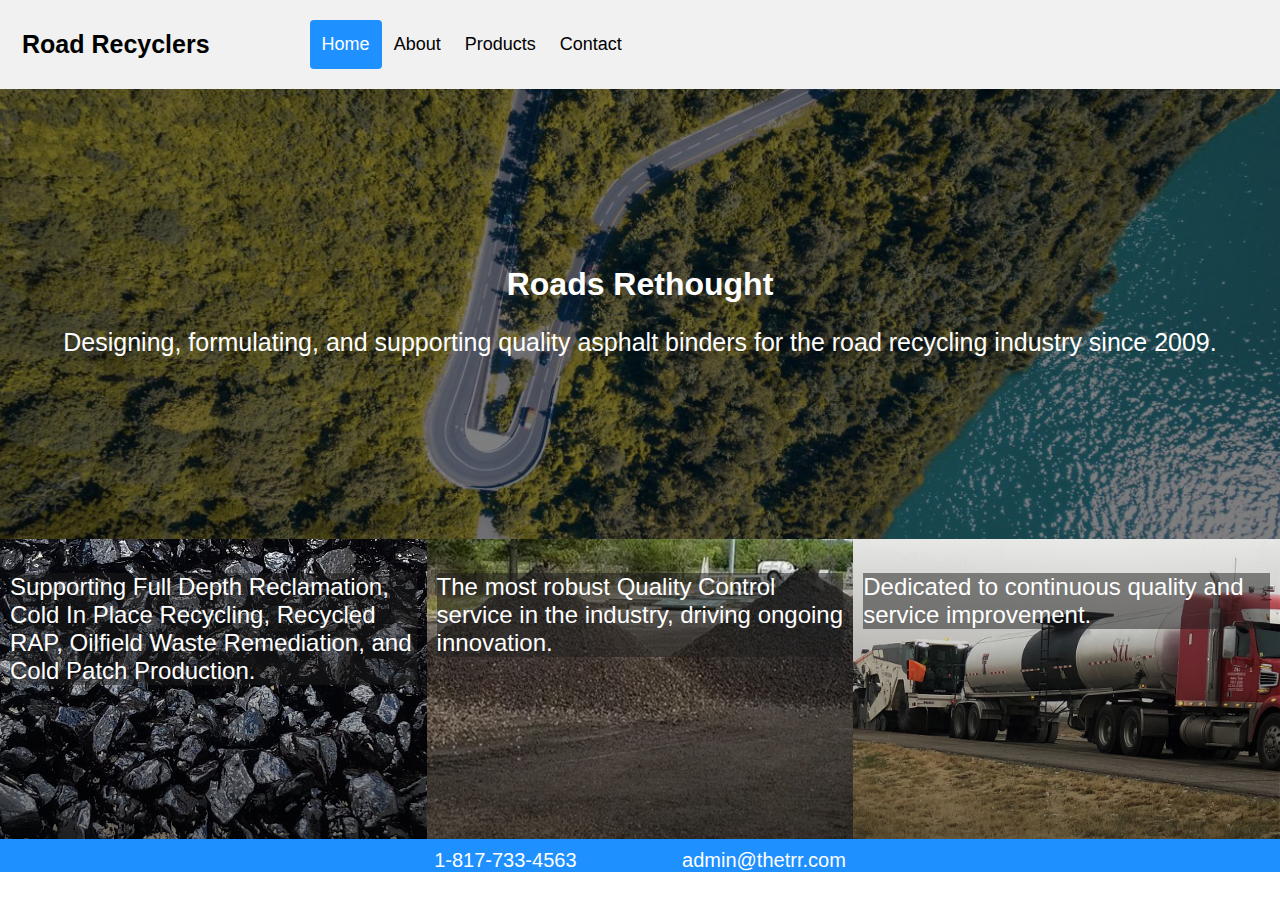
==== index.html @ b85d59aa "Update index.html" ====
<!DOCTYPE html>
<html>
<head>
<meta name="viewport" content="width=device-width, initial-scale=1">
<title>Road Recyclers</title>
<style>
body, html {
  height: 100%;
  margin: 0;
  font-family: Arial, Helvetica, sans-serif;
}

.hero-image {
  background-image: linear-gradient(rgba(0, 0, 0, 0.5), rgba(0, 0, 0, 0.5)), url("/road.jpeg");
  height: 50%;
  padding-right: 5%;
  background-position: center;
  background-repeat: no-repeat;
  background-size: cover;
  position: relative;
}

.hero-text {
  text-align: center;
  position: absolute;
  top: 50%;
  left: 50%;
  transform: translate(-50%, -50%);
  color: white;
  width: 100vw;
  padding-left: 10px;
  padding-right: 10px;
}

* {box-sizing: border-box;}

.header {
  overflow: hidden;
  background-color: #f1f1f1;
  padding: 20px 10px;
  position: -webkit-sticky; /* Safari */
  position: sticky;
  top: 0;
  z-index: 10;
}

.header a {
  float: left;
  color: black;
  text-align: center;
  padding: 12px;
  text-decoration: none;
  font-size: 18px;
  line-height: 25px;
  border-radius: 4px;
}

.header a.logo {
  font-size: 25px;
  font-weight: bold;
  padding-right: 100px;
}

.header a:hover {
  background-color: #ddd;
  color: black;
}

.header a.active {
  background-color: dodgerblue;
  color: white;
}

.h1 a {
  white-space: nowrap;
  font-size:50px;
}

/*
.header-right {
  float: right;
}
*/

div.table1 {
  border: 0px solid red;
  width: 100%;
  display: flex;
}

div.table2 {
  border: 0px solid black;
  display: inline-block;
  width: 20%;
}

p.table3 {
  border: 0px solid green;
  font-size: 150%;
  text-align: center;
}

.footer {
  left: 0;
  bottom: 0;
  padding-top: 10px;
  /*footer was originally 5 px but made it larger to fit page*/
  width: 100%;
  background-color: #1e90ff;
  color: white;
  text-align: center;
  font-size:20px;
}

@media screen and (max-width: 650px) {
  .header a {
    float: none;
    display: block;
    text-align: left;
  }
  .header {
    position: static;
  }
  p.table3 {
    font-size: 100%;
  }
}
* {
  box-sizing: border-box;
}

/* Clear floats after the columns */
.row:after {
  content: "";
  display: table;
  clear: both;
}

.column1 {
  float: left;
  width: 33.33%;
  padding: 10px;
  height: 300px; /* Should be removed. Only for demonstration */
  background-image: linear-gradient(rgba(0, 0, 0, -0.5), rgba(0, 0, 0, 0.5)), url("/coal.webp");
  background-position: center;
  background-repeat: no-repeat;
  background-size: cover;
  position: relative;
}
.column2 {
  float: left;
  width: 33.33%;
  padding: 10px;
  height: 300px; /* Should be removed. Only for demonstration */
  background-image: linear-gradient(rgba(0, 0, 0, -0.5), rgba(0, 0, 0, 0.5)), url("/otherpile.webp");
  background-position: center;
  background-repeat: no-repeat;
  background-size: cover;
  position: relative;
}
.column3 {
  float: left;
  width: 33.33%;
  padding: 10px;
  height: 300px; /* Should be removed. Only for demonstration */
  background-image: linear-gradient(rgba(0, 0, 0, -0.5), rgba(0, 0, 0, 0.5)), url("/truck.webp");
  background-position: center;
  background-repeat: no-repeat;
  background-size: cover;
  position: relative;
}

/* Responsive layout - makes the three columns stack on top of each other instead of next to each other */
@media screen and (max-width: 650px) {
  .column1 {
    width: 100%;
  }
  .column2 {
    width: 100%;
  }
  .column3 {
    width: 100%;
  }
}

</style>
</head>
<body>

<div class="header">
  <a href="/index.html" class="logo">Road Recyclers</a>
  <div class="header-right">
    <a class="active" href="/index.html">Home</a>
    <a href="/about.html">About</a>
    <a href="/products.html">Products</a>
    <a href="/contact.html">Contact</a>
  </div>
</div>

<div class="hero-image">
  <div class="hero-text">
    <h1 class="a">Roads Rethought</h1>
    <p style="font-size:25px; word-wrap: break-word;">Designing, formulating, and supporting quality asphalt binders for the road recycling industry since 2009.</p>
  </div>
</div>

<!--
<h2>Images Side by Side</h2>
<p>How to create side-by-side images with CSS Flexbox:</p>
-->

<div class="row">
  <div class="column1" style="background-color:#aaa; color:white; font-size:150%;">
    <div style="background: rgba(28, 28, 28, 0.5);">
      <p style="">Supporting Full Depth Reclamation, Cold In Place Recycling, Recycled RAP, Oilfield Waste Remediation, and Cold Patch Production.</p>
    </div>
  </div>
  <div class="column2" style="background-color:#aaa; color:white; font-size:150%;">
    <div style="background: rgba(28, 28, 28, 0.5);">
      <p style="">The most robust Quality Control service in the industry, driving ongoing innovation.</p>
    </div>
  </div>
  <div class="column3" style="background-color:#aaa; color:white; font-size:150%;">
    <div style="background: rgba(28, 28, 28, 0.5);">
      <p style="">Dedicated to continuous quality and service improvement.</p>
    </div>
  </div>
</div>

<div class="footer">
  <p style="display:inline; padding-right:100px">1-817-733-4563</p>
  <a style="color:white; text-decoration:none; display:inline;" href="mailto:admin@thetrr.com" data-type="mail">admin@thetrr.com</a>
</div>

</body>
</html>
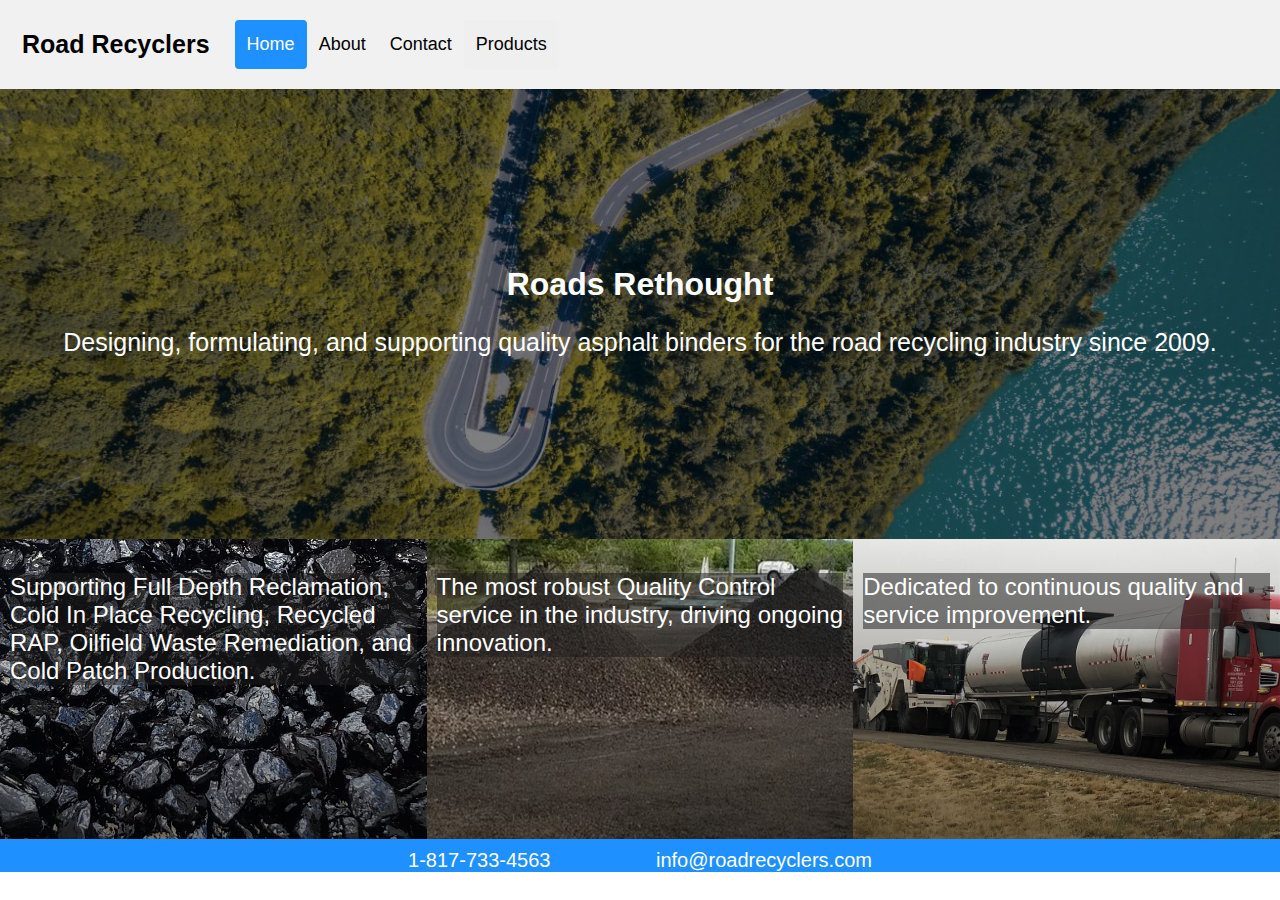
==== commit ba09eff6: "Update index.html" ====
--- a/index.html
+++ b/index.html
@@ -3,13 +3,8 @@
 <head>
 <meta name="viewport" content="width=device-width, initial-scale=1">
 <title>Road Recyclers</title>
+<link rel="stylesheet" type="text/css" href="homestyle.css">
 <style>
-body, html {
-  height: 100%;
-  margin: 0;
-  font-family: Arial, Helvetica, sans-serif;
-}
-
 .hero-image {
   background-image: linear-gradient(rgba(0, 0, 0, 0.5), rgba(0, 0, 0, 0.5)), url("/road.jpeg");
   height: 50%;
@@ -30,103 +25,6 @@
   width: 100vw;
   padding-left: 10px;
   padding-right: 10px;
-}
-
-* {box-sizing: border-box;}
-
-.header {
-  overflow: hidden;
-  background-color: #f1f1f1;
-  padding: 20px 10px;
-  position: -webkit-sticky; /* Safari */
-  position: sticky;
-  top: 0;
-  z-index: 10;
-}
-
-.header a {
-  float: left;
-  color: black;
-  text-align: center;
-  padding: 12px;
-  text-decoration: none;
-  font-size: 18px;
-  line-height: 25px;
-  border-radius: 4px;
-}
-
-.header a.logo {
-  font-size: 25px;
-  font-weight: bold;
-  padding-right: 100px;
-}
-
-.header a:hover {
-  background-color: #ddd;
-  color: black;
-}
-
-.header a.active {
-  background-color: dodgerblue;
-  color: white;
-}
-
-.h1 a {
-  white-space: nowrap;
-  font-size:50px;
-}
-
-/*
-.header-right {
-  float: right;
-}
-*/
-
-div.table1 {
-  border: 0px solid red;
-  width: 100%;
-  display: flex;
-}
-
-div.table2 {
-  border: 0px solid black;
-  display: inline-block;
-  width: 20%;
-}
-
-p.table3 {
-  border: 0px solid green;
-  font-size: 150%;
-  text-align: center;
-}
-
-.footer {
-  left: 0;
-  bottom: 0;
-  padding-top: 10px;
-  /*footer was originally 5 px but made it larger to fit page*/
-  width: 100%;
-  background-color: #1e90ff;
-  color: white;
-  text-align: center;
-  font-size:20px;
-}
-
-@media screen and (max-width: 650px) {
-  .header a {
-    float: none;
-    display: block;
-    text-align: left;
-  }
-  .header {
-    position: static;
-  }
-  p.table3 {
-    font-size: 100%;
-  }
-}
-* {
-  box-sizing: border-box;
 }
 
 /* Clear floats after the columns */
@@ -169,20 +67,23 @@
   background-size: cover;
   position: relative;
 }
-
-/* Responsive layout - makes the three columns stack on top of each other instead of next to each other */
-@media screen and (max-width: 650px) {
-  .column1 {
-    width: 100%;
-  }
-  .column2 {
-    width: 100%;
-  }
-  .column3 {
-    width: 100%;
-  }
+div.table1 {
+  border: 0px solid red;
+  width: 100%;
+  display: flex;
 }
 
+div.table2 {
+  border: 0px solid black;
+  display: inline-block;
+  width: 20%;
+}
+
+p.table3 {
+  border: 0px solid green;
+  font-size: 150%;
+  text-align: center;
+}
 </style>
 </head>
 <body>
@@ -192,8 +93,19 @@
   <div class="header-right">
     <a class="active" href="/index.html">Home</a>
     <a href="/about.html">About</a>
-    <a href="/products.html">Products</a>
     <a href="/contact.html">Contact</a>
+    <div class="dropdown">
+      <button onclick="window.location.href='/products.html';" class="dropbtn">Products</button>
+      <div class="dropdown-content">
+        <a href="/products.html">ProRAP for Stockpiling</a>
+        <br>
+        <a href="/products.html#2">ProRAP for Cold In Place Recycling</a>
+        <br>
+        <a href="#">ProFlex for Full Depth Reclamation</a>
+        <br>
+        <a href="#">ProFLEX for Pug Milled Base</a>
+      </div>
+    </div>
   </div>
 </div>
 
@@ -229,7 +141,7 @@
 
 <div class="footer">
   <p style="display:inline; padding-right:100px">1-817-733-4563</p>
-  <a style="color:white; text-decoration:none; display:inline;" href="mailto:admin@thetrr.com" data-type="mail">admin@thetrr.com</a>
+  <a style="color:white; text-decoration:none; display:inline;" href="mailto:info@roadrecyclers.com" data-type="mail">info@roadrecyclers.com</a>
 </div>
 
 </body>
--- a/homestyle.css
+++ b/homestyle.css
@@ -0,0 +1,141 @@
+body, html {
+  height: 100%;
+  margin: 0;
+  font-family: Arial, Helvetica, sans-serif;
+}
+
+* {box-sizing: border-box;}
+
+.header {
+  overflow: visible;
+  background-color: #f1f1f1;
+  padding: 20px 10px;
+  position: -webkit-sticky; /* Safari */
+  position: sticky;
+  top: 0;
+  z-index: 10;
+}
+
+.header a {
+  float: left;
+  color: black;
+  text-align: center;
+  padding: 12px;
+  text-decoration: none;
+  font-size: 18px;
+  line-height: 25px;
+  border-radius: 4px;
+}
+
+.header a.logo {
+  font-size: 25px;
+  font-weight: bold;
+  padding-right: 25px;
+}
+
+.header a:hover {
+  background-color: #ddd;
+  color: black;
+}
+
+.header a.active {
+  background-color: dodgerblue;
+  color: white;
+}
+
+.h1 a {
+  white-space: nowrap;
+  font-size:50px;
+}
+
+.footer {
+  left: 0;
+  bottom: 0;
+  padding-top: 10px;
+  /*footer was originally 5 px but made it larger to fit page*/
+  width: 100%;
+  background-color: #1e90ff;
+  color: white;
+  text-align: center;
+  font-size:20px;
+}
+
+@media screen and (max-width: 650px) {
+  .header a {
+    float: none;
+    display: block;
+    text-align: left;
+  }
+  .header {
+    position: static;
+    overflow: visible;
+  }
+  p.table3 {
+    font-size: 100%;
+  }
+}
+
+* {
+  box-sizing: border-box;
+}
+/* Responsive layout - makes the three columns stack on top of each other instead of next to each other */
+@media screen and (max-width: 650px) {
+  .column1 {
+    width: 100%;
+  }
+  .column2 {
+    width: 100%;
+  }
+  .column3 {
+    width: 100%;
+  }
+}
+
+.dropbtn {
+  color: black;
+  text-align: center;
+  padding: 12px;
+  text-decoration: none;
+  font-size: 18px;
+  line-height: 25px;
+  border-radius: 4px;
+  border: none;
+}
+
+.dropdown {
+  position: relative;
+  display: inline-block;
+}
+
+.dropdown-content {
+  display: none;
+  position: absolute;
+  background-color: #f1f1f1;
+  width: max-content;
+  box-shadow: 0px 8px 16px 0px rgba(0,0,0,0.2);
+  z-index: 100;
+}
+
+.dropdown-content a {
+  color: black;
+  padding: 12px 16px;
+  text-decoration: none;
+  display: block;
+}
+
+.dropdown-content a:hover {
+  background-color: #fff;
+  color: black;
+}
+
+@media screen and (min-width: 650px) {
+  .dropdown:hover .dropdown-content {
+    display: block;
+    color: black;
+  }
+}
+
+.dropdown:hover .dropbtn {
+  background-color: #ddd;
+  color: black;
+}
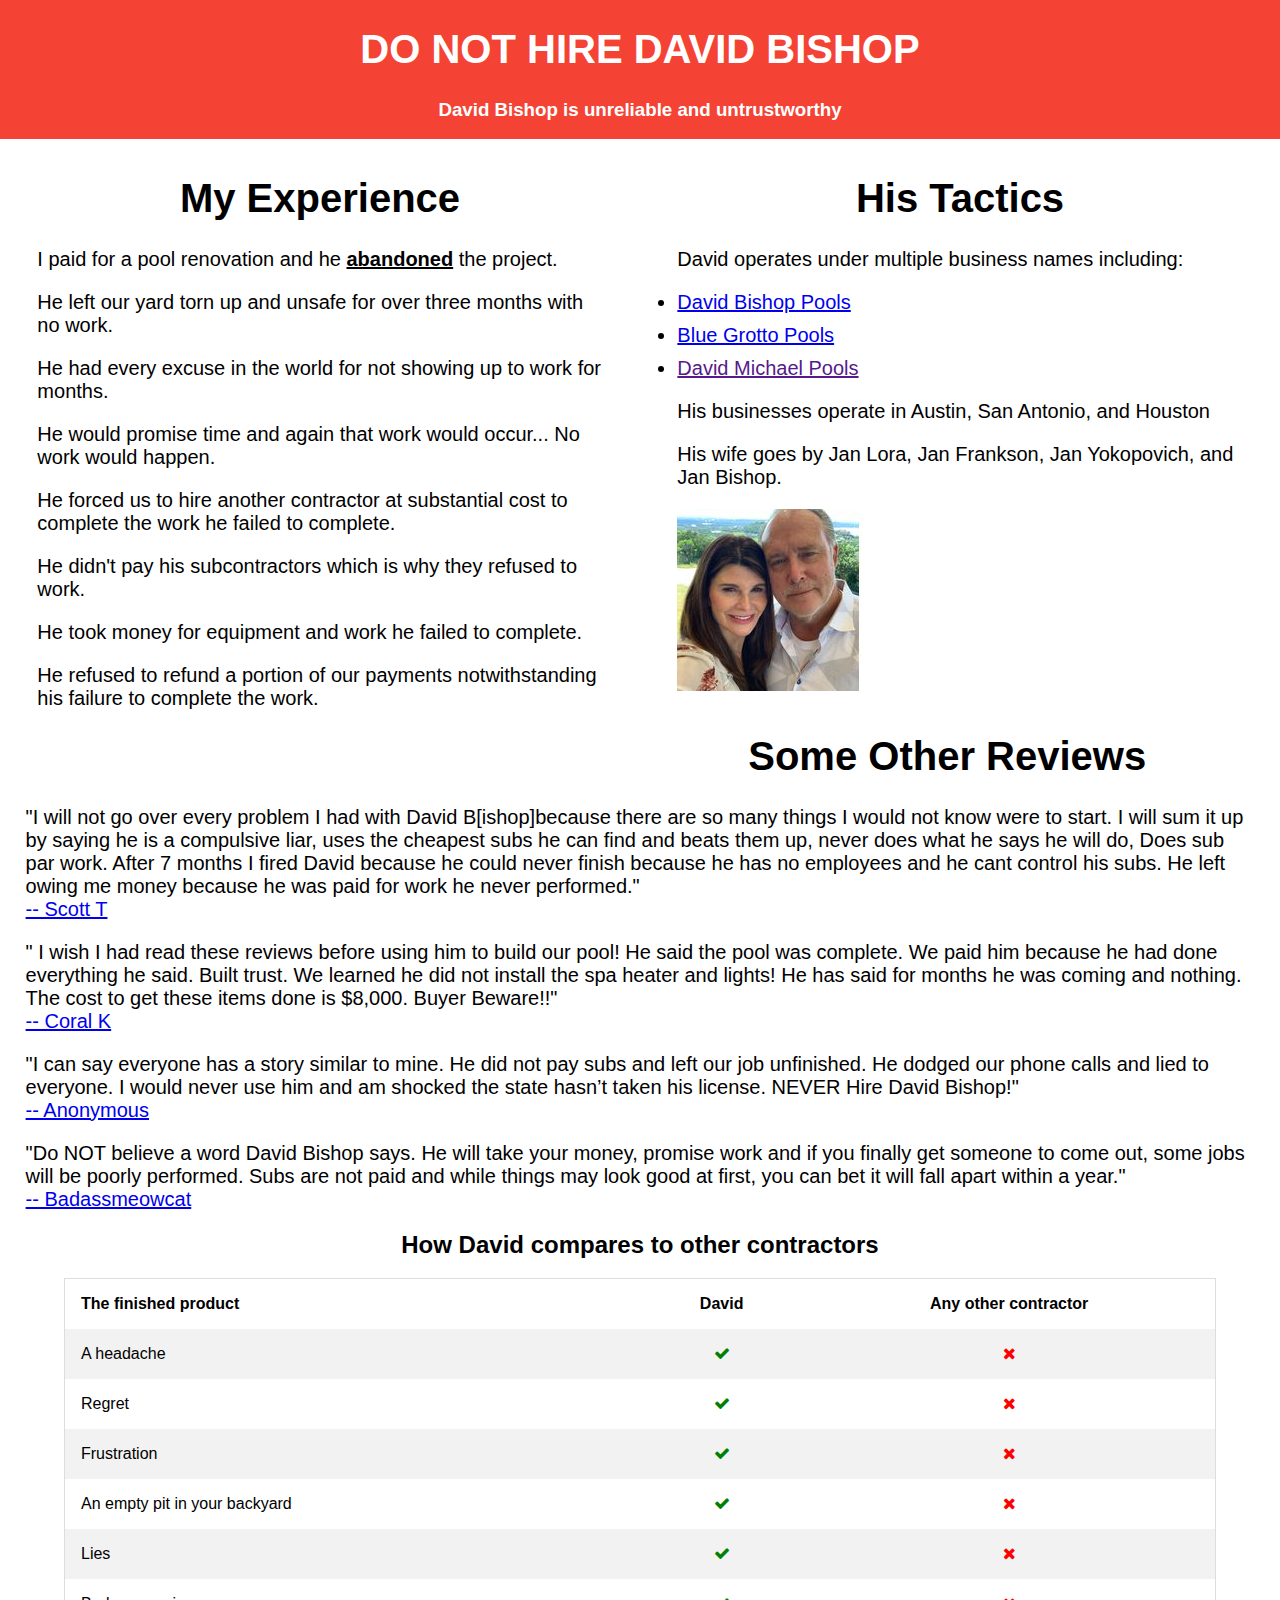
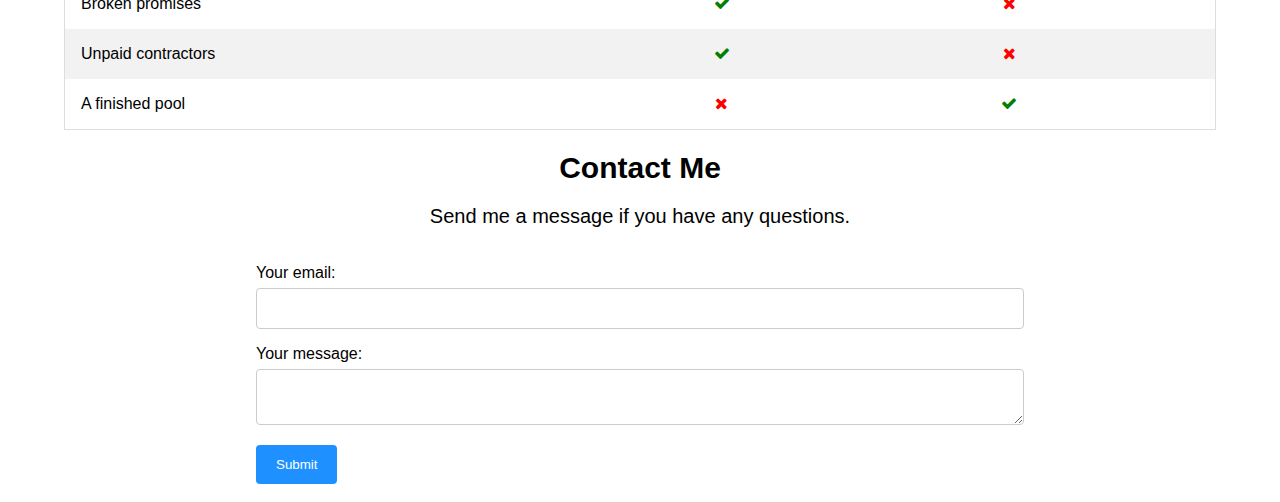
==== commit be736df4: "Add files via upload" ====
--- a/index.html
+++ b/index.html
@@ -1,148 +1,268 @@
 <!DOCTYPE html>
 <html>
 <head>
-<meta name="viewport" content="width=device-width, initial-scale=1">
-<title>Road Recyclers</title>
-<link rel="stylesheet" type="text/css" href="homestyle.css">
+<meta name="viewport" content="width=device-width, initial-scale=1.0">
+<meta charset="UTF-8"/>
+  <meta name="description" content="David Bishop is a scammer and a conman">
+  <meta name="keywords" content="David Bishop, Pool, Blue Grotto Pools, David Michael">
+  <meta name="author" content="John Doe">
+<link rel="stylesheet" href="https://cdnjs.cloudflare.com/ajax/libs/font-awesome/4.7.0/css/font-awesome.min.css">
+<title>Do Not Hire David Bishop</title>
+
+<!-- Global site tag (gtag.js) - Google Analytics -->
+<script async src="https://www.googletagmanager.com/gtag/js?id=UA-187980881-1">
+</script>
+<script>
+  window.dataLayer = window.dataLayer || [];
+  function gtag(){dataLayer.push(arguments);}
+  gtag('js', new Date());
+
+  gtag('config', 'UA-187980881-1');
+</script>
+
 <style>
-.hero-image {
-  background-image: linear-gradient(rgba(0, 0, 0, 0.5), rgba(0, 0, 0, 0.5)), url("/road.jpeg");
-  height: 50%;
+* {
+  box-sizing: border-box;
+}
+body {
+  font-family: Arial, sans-serif;
+  font-size: 100%;
+  margin: 0;
+}
+.topdiv {
+  display:table;
+  margin: 0px auto;
+  width:100%;
+  background-color: #F44335;
+  color: white;
+  text-align: center;
+}
+
+.column {
+  float: left;
+  width: 50%;
+  padding: 10px;
+  padding-left: 2%;
+  padding-right: 2%;
+  /*height: 500px; /* Should be removed. Only for demonstration */
+  height: auto;
+}
+
+@media screen and (max-width: 750px) {
+  .column {
+    width: 100%;
+    height: auto;
+  }
+}
+
+li {
+  margin-top: 0em ;
+  margin-bottom: .5em ;
+}
+
+.wrapper {
+  padding-left: 5%
+}
+
+.div1 {
+  padding-left: 2%;
+  padding-right: 2%;
+  background-color: white;
+}
+
+#center {
+  padding-left:5%;
   padding-right: 5%;
-  background-position: center;
-  background-repeat: no-repeat;
-  background-size: cover;
-  position: relative;
-}
-
-.hero-text {
+  float:center;
+}
+
+table {
+  border-collapse: collapse;
+  border-spacing: 0;
+  width: 100%;
+  border: 1px solid #ddd;
+}
+th, td {
   text-align: center;
-  position: absolute;
-  top: 50%;
-  left: 50%;
-  transform: translate(-50%, -50%);
+  padding: 16px;
+}
+th:first-child, td:first-child {
+  text-align: left;
+}
+tr:nth-child(even) {
+  background-color: #f2f2f2
+}
+.fa-check {
+  color: green;
+}
+.fa-remove {
+  color: red;
+}
+
+input[type=text], select, textarea {
+  width: 100%;
+  padding: 12px;
+  border: 1px solid #ccc;
+  border-radius: 4px;
+  box-sizing: border-box;
+  margin-top: 6px;
+  margin-bottom: 16px;
+  resize: vertical;
+  -webkit-transition: 0.5s;
+  transition: 0.5s;
+  outline: none;
+}
+
+input[type=text]:focus {
+  border: 3px solid #555;
+}
+
+input[type=submit] {
+  background-color: #1e90ff;
   color: white;
-  width: 100vw;
-  padding-left: 10px;
-  padding-right: 10px;
-}
-
-/* Clear floats after the columns */
-.row:after {
-  content: "";
-  display: table;
-  clear: both;
-}
-
-.column1 {
-  float: left;
-  width: 33.33%;
-  padding: 10px;
-  height: 300px; /* Should be removed. Only for demonstration */
-  background-image: linear-gradient(rgba(0, 0, 0, -0.5), rgba(0, 0, 0, 0.5)), url("/coal.webp");
-  background-position: center;
-  background-repeat: no-repeat;
-  background-size: cover;
-  position: relative;
-}
-.column2 {
-  float: left;
-  width: 33.33%;
-  padding: 10px;
-  height: 300px; /* Should be removed. Only for demonstration */
-  background-image: linear-gradient(rgba(0, 0, 0, -0.5), rgba(0, 0, 0, 0.5)), url("/otherpile.webp");
-  background-position: center;
-  background-repeat: no-repeat;
-  background-size: cover;
-  position: relative;
-}
-.column3 {
-  float: left;
-  width: 33.33%;
-  padding: 10px;
-  height: 300px; /* Should be removed. Only for demonstration */
-  background-image: linear-gradient(rgba(0, 0, 0, -0.5), rgba(0, 0, 0, 0.5)), url("/truck.webp");
-  background-position: center;
-  background-repeat: no-repeat;
-  background-size: cover;
-  position: relative;
-}
-div.table1 {
-  border: 0px solid red;
-  width: 100%;
-  display: flex;
-}
-
-div.table2 {
-  border: 0px solid black;
-  display: inline-block;
-  width: 20%;
-}
-
-p.table3 {
-  border: 0px solid green;
-  font-size: 150%;
-  text-align: center;
+  padding: 12px 20px;
+  border: none;
+  border-radius: 4px;
+  cursor: pointer;
+}
+
+input[type=submit]:hover {
+  background-color: #15589a;
+}
+
+.container {
+  padding-top: 20px;
 }
 </style>
 </head>
 <body>
 
-<div class="header">
-  <a href="/index.html" class="logo">Road Recyclers</a>
-  <div class="header-right">
-    <a class="active" href="/index.html">Home</a>
-    <a href="/about.html">About</a>
-    <a href="/contact.html">Contact</a>
-    <div class="dropdown">
-      <button onclick="window.location.href='/products.html';" class="dropbtn">Products</button>
-      <div class="dropdown-content">
-        <a href="/products.html">ProRAP for Stockpiling</a>
-        <br>
-        <a href="/products.html#2">ProRAP for Cold In Place Recycling</a>
-        <br>
-        <a href="#">ProFlex for Full Depth Reclamation</a>
-        <br>
-        <a href="#">ProFLEX for Pug Milled Base</a>
+<div class="topdiv">
+  <h1 style="font-size:250%;">DO NOT HIRE DAVID BISHOP</h1>
+  <h3>David Bishop is unreliable and untrustworthy</h3>
+</div>
+
+<div id="wrapper">
+  <div class="row">
+    <div class="column" style="background-color:/*#bbb*/; font-size:125%;">
+      <h1 style="text-align: center;">My Experience</h1>
+      <div style="padding-left:2%; padding-right:2%;">
+        <p>I paid for a pool renovation and he <u><b>abandoned</b></u> the project.</p>
+        <p>He left our yard torn up and unsafe for over three months with no work.</p>
+        <p>He had every excuse in the world for not showing up to work for months.</p>
+        <p>He would promise time and again that work would occur... No work would happen.</p>
+        <p>He forced us to hire another contractor at substantial cost to complete the work he failed to complete.</p>
+        <p>He didn't pay his subcontractors which is why they refused to work.</p>
+        <p>He  took money for equipment and work he failed to complete.</p>
+        <p>He refused to refund a portion of our payments notwithstanding his failure to complete the work.</p>
+      </div>
+    </div>
+    <div class="column" style="background-color:/*#aaa*/; font-size:125%;">
+      <h1 style="text-align: center;">His Tactics</h1>
+      <div style="padding-left:2%; padding-right:2%;">
+        <p>David operates under multiple business names including:</p>
+        <li><a href="https://www.bbb.org/us/tx/lakeway/profile/pool-contractors/david-m-bishop-custom-pools-0825-90119611">David Bishop Pools</a></li>
+        <li><a href="https://bluegrottopool.com/about-david">Blue Grotto Pools</a></li>
+        <li><a href="">David Michael Pools</a></li>
+        <p>His businesses operate in Austin, San Antonio, and Houston</p>
+        <p>His wife goes by Jan Lora, Jan Frankson, Jan Yokopovich, and Jan Bishop.</p>
+        <img src="/david.jpeg" alt="David">
       </div>
     </div>
   </div>
 </div>
 
-<div class="hero-image">
-  <div class="hero-text">
-    <h1 class="a">Roads Rethought</h1>
-    <p style="font-size:25px; word-wrap: break-word;">Designing, formulating, and supporting quality asphalt binders for the road recycling industry since 2009.</p>
+<div style="padding-left:2%; padding-right:2%; background-color:/*#bbb*/; font-size:125%;">
+  <h1 style="text-align: center; font-size: 1px;">.</h1>
+  <h1 style="text-align: center;">Some Other Reviews</h1>
+  <p>"I will not go over every problem I had with David B[ishop]because there are so many things I would not know were to start. I will sum it up by saying he is a compulsive liar, uses the cheapest subs he can find and beats them up, never does what he says he will do, Does sub par work. After 7 months I fired David because he could never finish because he has no employees and he cant control his subs. He left owing me money because he was paid for work he never performed."
+  <br><a href="https://www.bbb.org/us/tx/lakeway/profile/pool-contractors/david-m-bishop-custom-pools-0825-90119611"> -- Scott T</a></p>
+  <p>" I wish I had read these reviews before using him to build our pool! He said the pool was complete. We paid him because he had done everything he said. Built trust. We learned he did not install the spa heater and lights! He has said for months he was coming and nothing. The cost to get these items done is $8,000.
+Buyer Beware!!"
+  <br><a href="https://www.buildzoom.com/contractor/david-bishop-lakeway"> -- Coral K</a></p>
+  <p>"I can say everyone has a story similar to mine. He did not pay subs and left our job unfinished. He dodged our phone calls and lied to everyone. I would never use him and am shocked the state hasn’t taken his license. NEVER Hire David Bishop!"
+  <br><a href="https://www.buildzoom.com/contractor/david-bishop-lakeway"> -- Anonymous</a></p>
+  <p>"Do NOT believe a word David Bishop says. He will take your money, promise work and if you finally get someone to come out, some jobs will be poorly performed. Subs are not paid and while things may look good at first, you can bet it will fall apart within a year."
+  <br><a href="https://www.buildzoom.com/contractor/david-bishop-lakeway"> -- Badassmeowcat</a></p>
+</div>
+
+<center><h2 style="width:100%;  overflow: hidden;">How David compares to other contractors</h2></center>
+
+<div id="center">
+<table>
+  <tr>
+    <th style="width:50%">The finished product</th>
+    <th>David</th>
+    <th>Any other contractor</th>
+  </tr>
+  <tr>
+    <td>A headache</td>
+    <td><i class="fa fa-check"></i></td>
+    <td><i class="fa fa-remove"></i></td>
+  </tr>
+  <tr>
+    <td>Regret</td>
+    <td><i class="fa fa-check"></i></td>
+    <td><i class="fa fa-remove"></i></td>
+  <tr>
+    <td>Frustration</td>
+    <td><i class="fa fa-check"></i></td>
+    <td><i class="fa fa-remove"></i></td>
+  </tr>
+  </tr>
+  <tr>
+    <td>An empty pit in your backyard</td>
+    <td><i class="fa fa-check"></i></td>
+    <td><i class="fa fa-remove"></i></td>
+  </tr>
+  <tr>
+    <td>Lies</td>
+    <td><i class="fa fa-check"></i></td>
+    <td><i class="fa fa-remove"></i></td>
+  </tr>
+  <tr>
+    <td>Broken promises</td>
+    <td><i class="fa fa-check"></i></td>
+    <td><i class="fa fa-remove"></i></td>
+  </tr>
+  <tr>
+    <td>Unpaid contractors</td>
+    <td><i class="fa fa-check"></i></td>
+    <td><i class="fa fa-remove"></i></td>
+  </tr>
+  <tr>
+    <td>A finished pool</td>
+    <td><i class="fa fa-remove"></i></td>
+    <td><i class="fa fa-check"></i></td>
+  </tr>
+</table>
+</div>
+
+<div style="padding-left:20%; padding-right:20%">
+  <h1 style="font-size:30px; text-align: center;">Contact Me</h1>
+  <h2 style="font-size:20px; font-weight:normal; text-align: center;">Send me a message if you have any questions.</h2>
+
+  <div class="container">
+    <form
+    action="https://formspree.io/f/mwkwyrnr"
+    method="POST">
+    <label>
+      Your email:
+      <input type="text" name="_replyto">
+    </label>
+    <label>
+      Your message:
+      <textarea name="message"></textarea>
+    </label>
+
+    <!-- your other form fields go here -->
+
+    <input type="submit"></input>
+    </form>
   </div>
-</div>
-
-<!--
-<h2>Images Side by Side</h2>
-<p>How to create side-by-side images with CSS Flexbox:</p>
--->
-
-<div class="row">
-  <div class="column1" style="background-color:#aaa; color:white; font-size:150%;">
-    <div style="background: rgba(28, 28, 28, 0.5);">
-      <p style="">Supporting Full Depth Reclamation, Cold In Place Recycling, Recycled RAP, Oilfield Waste Remediation, and Cold Patch Production.</p>
-    </div>
-  </div>
-  <div class="column2" style="background-color:#aaa; color:white; font-size:150%;">
-    <div style="background: rgba(28, 28, 28, 0.5);">
-      <p style="">The most robust Quality Control service in the industry, driving ongoing innovation.</p>
-    </div>
-  </div>
-  <div class="column3" style="background-color:#aaa; color:white; font-size:150%;">
-    <div style="background: rgba(28, 28, 28, 0.5);">
-      <p style="">Dedicated to continuous quality and service improvement.</p>
-    </div>
-  </div>
-</div>
-
-<div class="footer">
-  <p style="display:inline; padding-right:100px">1-817-733-4563</p>
-  <a style="color:white; text-decoration:none; display:inline;" href="mailto:info@roadrecyclers.com" data-type="mail">info@roadrecyclers.com</a>
-</div>
-
+  <br>
+</div>
+
+</div>
 </body>
 </html>
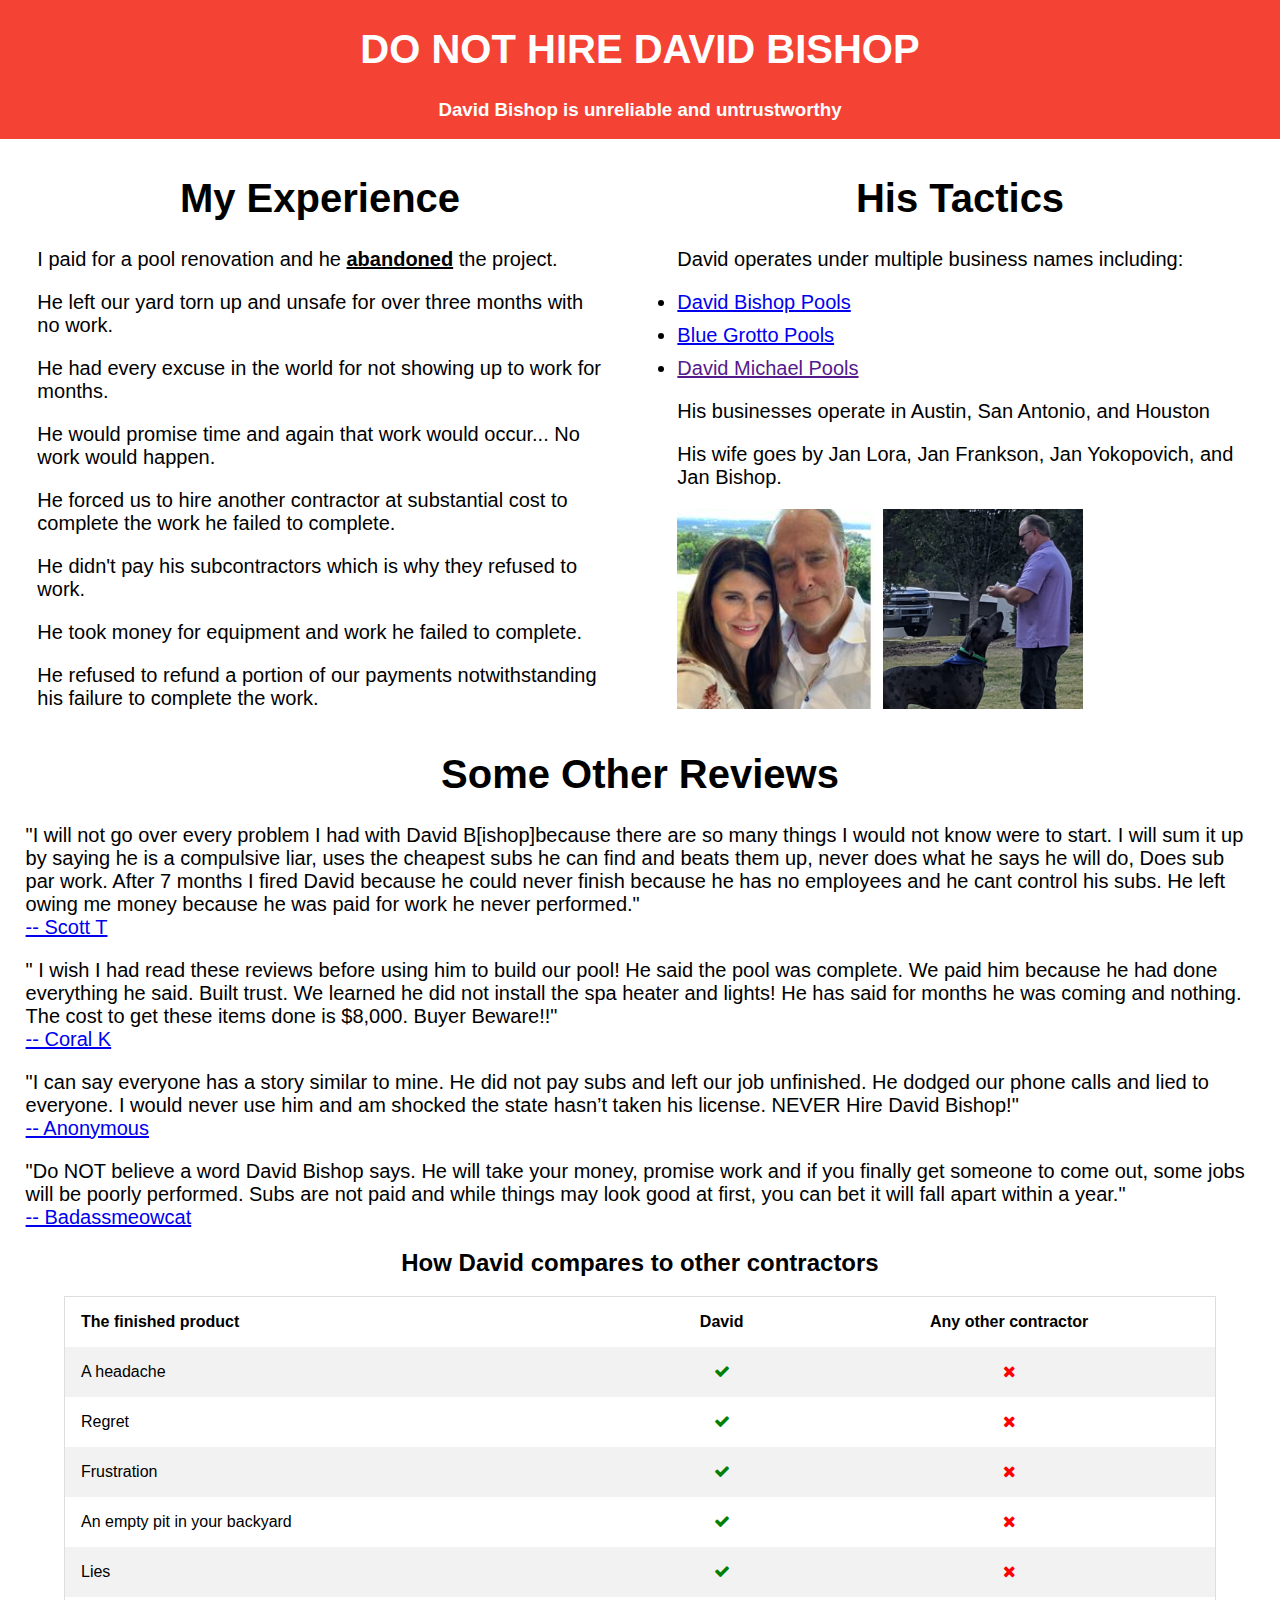
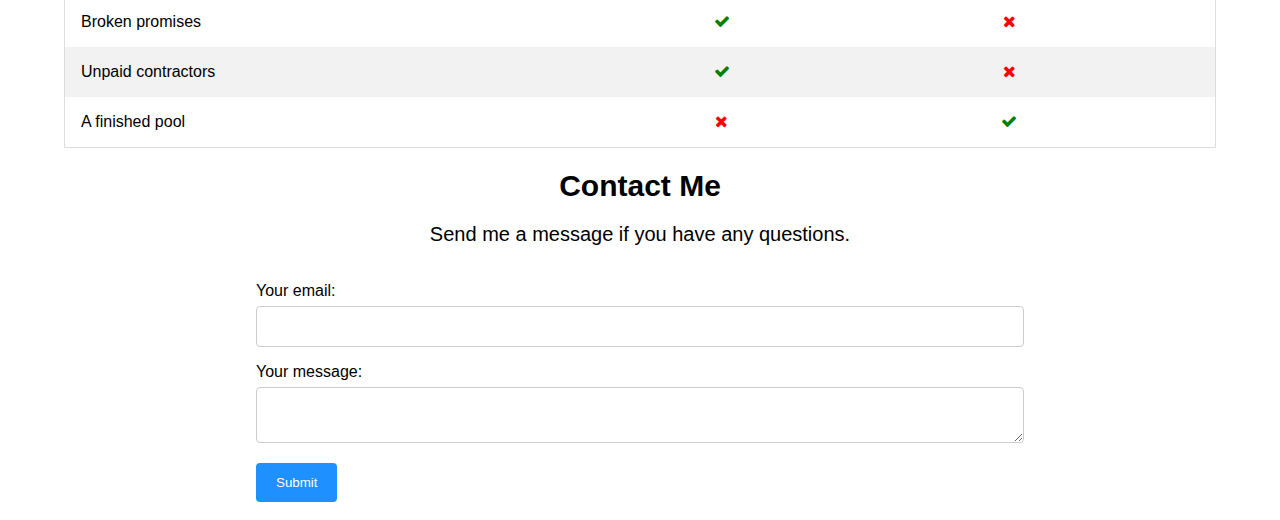
==== commit cd141d10: "Update index.html" ====
--- a/index.html
+++ b/index.html
@@ -166,7 +166,8 @@
         <li><a href="">David Michael Pools</a></li>
         <p>His businesses operate in Austin, San Antonio, and Houston</p>
         <p>His wife goes by Jan Lora, Jan Frankson, Jan Yokopovich, and Jan Bishop.</p>
-        <img src="/david.jpeg" alt="David">
+        <img src="/david.jpeg" alt="David" style="width:200px;height:200px;">
+        <img src="/Dog3.png" alt="Dog" style="width:200px;height:200px;">
       </div>
     </div>
   </div>
